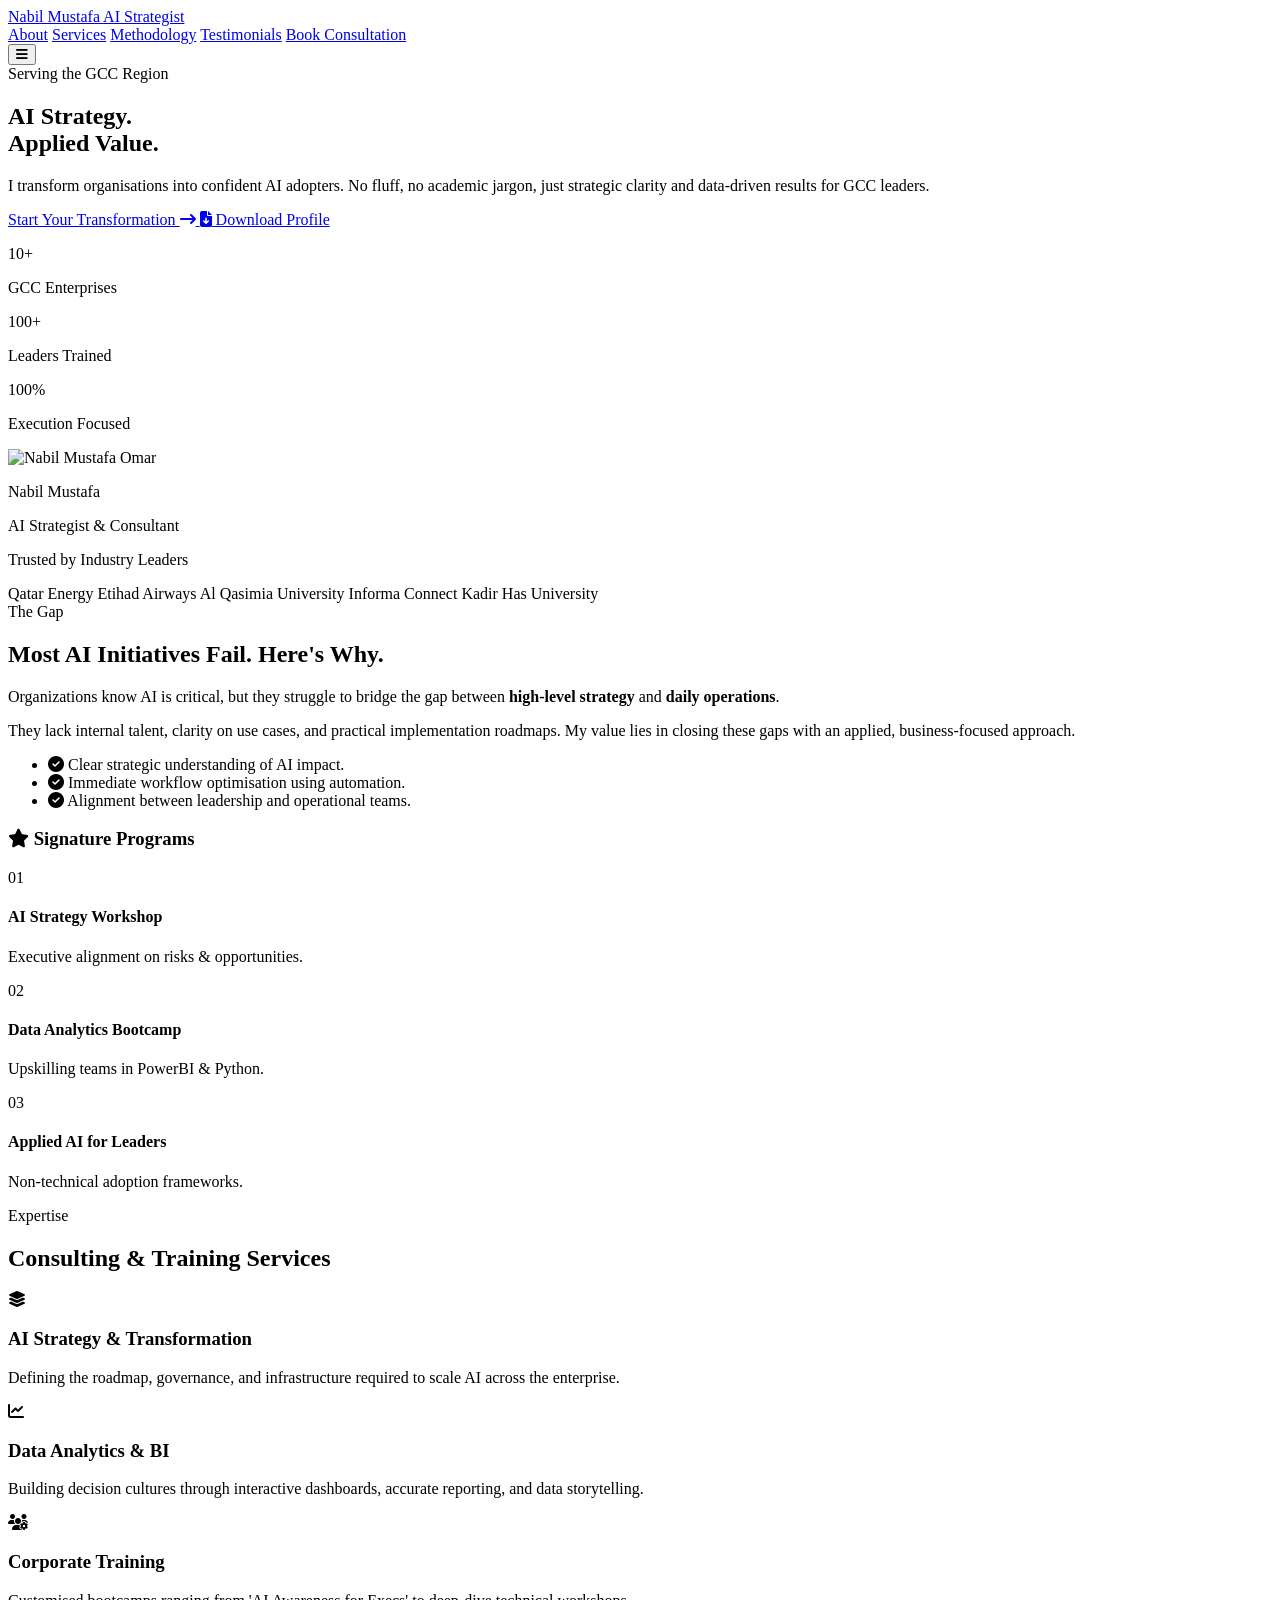
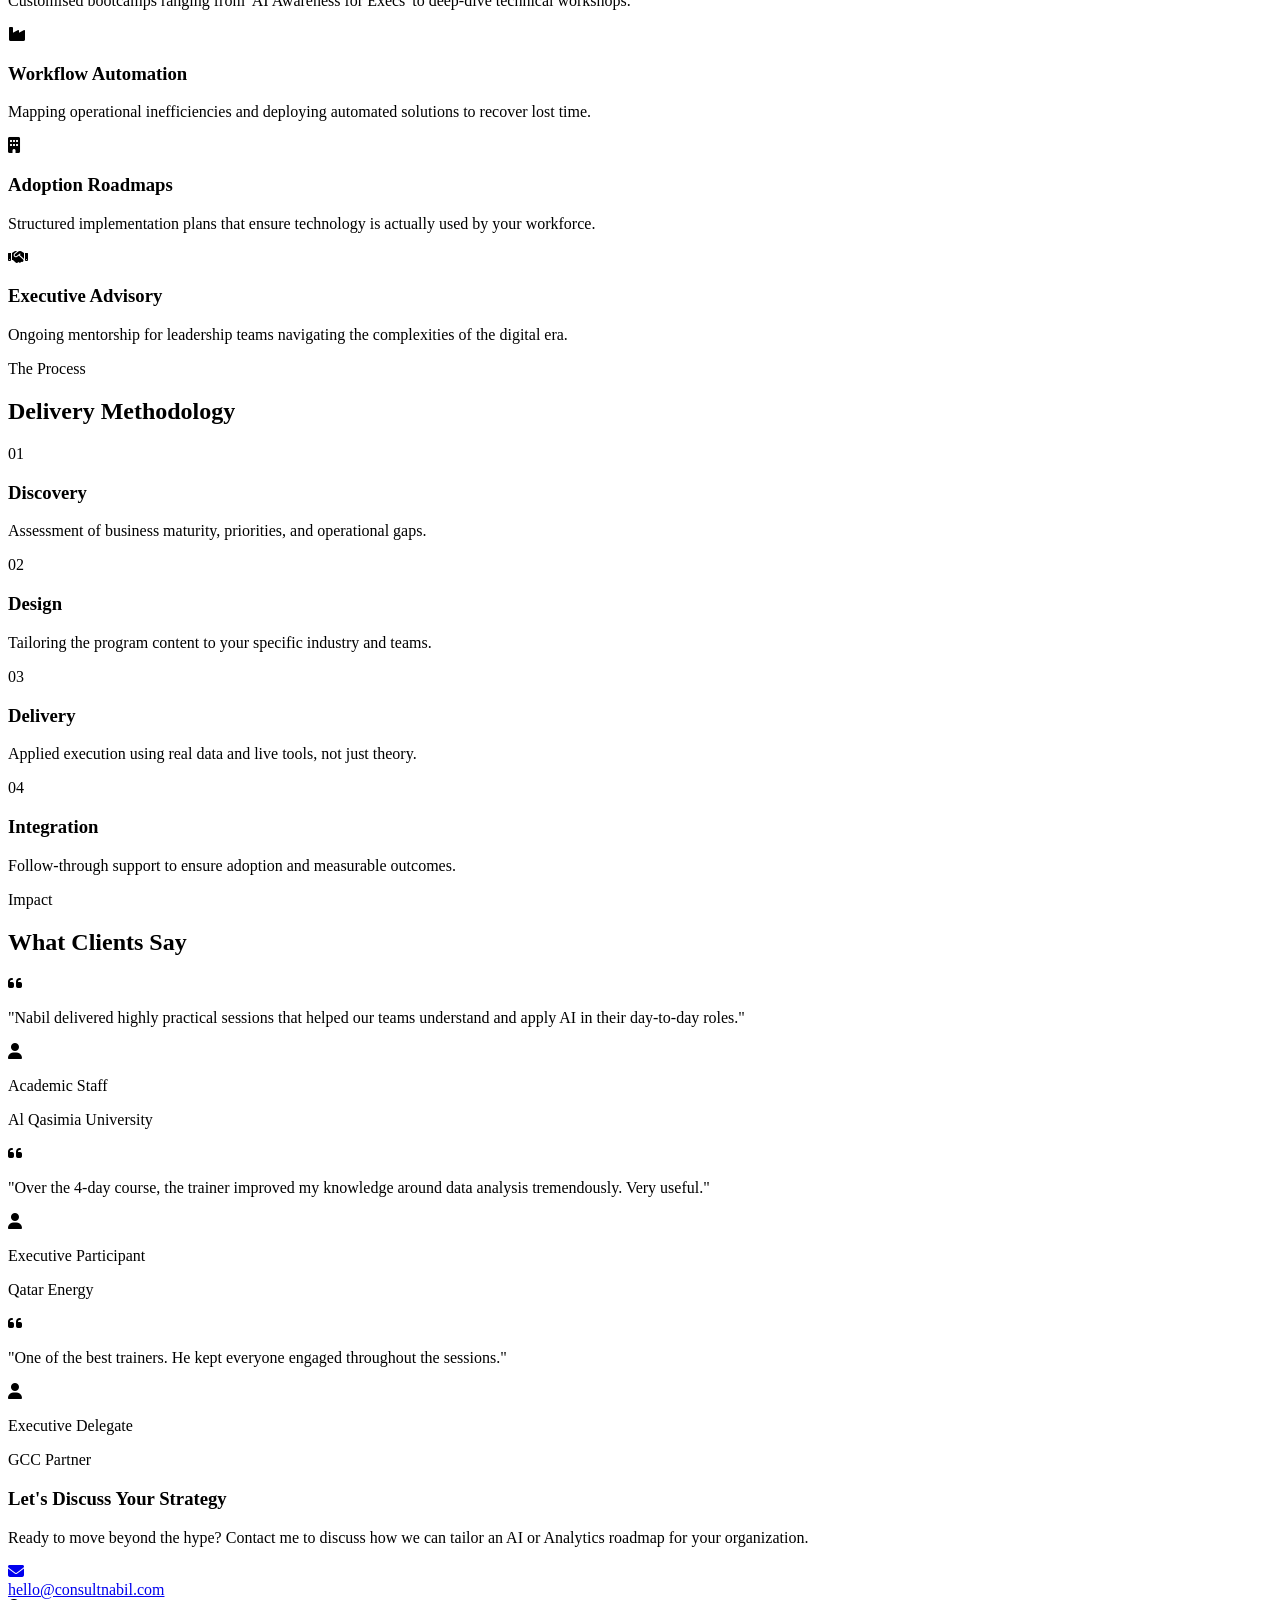
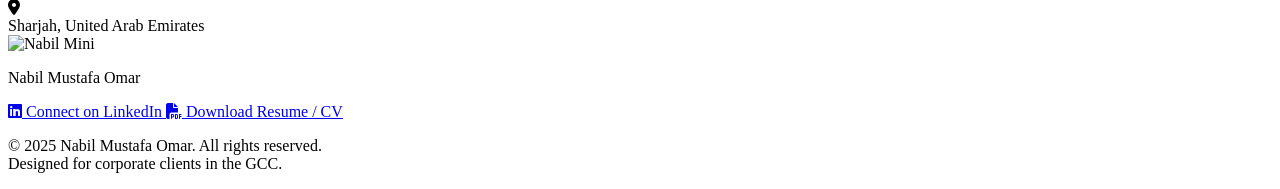
==== index.html @ b4835931 "unpdated to v2 of the website" ====
<!DOCTYPE html>
<html lang="en" class="scroll-smooth">
<head>
    <meta charset="UTF-8">
    <meta name="viewport" content="width=device-width, initial-scale=1.0">
    <title>Nabil Mustafa Omar | AI Strategist & Consultant</title>
    <link rel="icon" type="image/x-icon" href="favicon.ico">
    
    <script src="https://cdn.tailwindcss.com"></script>
    
    <link rel="stylesheet" href="https://cdnjs.cloudflare.com/ajax/libs/font-awesome/6.5.1/css/all.min.css">
    
    <link href="https://fonts.googleapis.com/css2?family=Inter:wght@300;400;500;600;700;800&display=swap" rel="stylesheet">

    <script>
        tailwind.config = {
            theme: {
                extend: {
                    fontFamily: {
                        sans: ['Inter', 'sans-serif'],
                    },
                    colors: {
                        emerald: {
                            50: '#ecfdf5',
                            100: '#d1fae5',
                            500: '#10b981',
                            600: '#059669',
                            700: '#047857',
                            800: '#065f46',
                            900: '#064e3b',
                            950: '#022c22',
                        }
                    }
                }
            }
        }
    </script>

    <style>
        /* Custom scrollbar */
        ::-webkit-scrollbar { width: 8px; }
        ::-webkit-scrollbar-track { background: #f1f5f9; }
        ::-webkit-scrollbar-thumb { background: #cbd5e1; border-radius: 4px; }
        ::-webkit-scrollbar-thumb:hover { background: #94a3b8; }
        
        .glass-nav {
            background: rgba(255, 255, 255, 0.85);
            backdrop-filter: blur(12px);
            border-bottom: 1px solid #e2e8f0;
            box-shadow: 0 4px 6px -1px rgba(0, 0, 0, 0.05);
        }
    </style>
</head>
<body class="bg-slate-50 text-slate-900 font-sans selection:bg-emerald-100 selection:text-emerald-900">

    <nav id="navbar" class="fixed top-0 w-full z-50 transition-all duration-300 py-5 bg-transparent">
        <div class="max-w-6xl mx-auto px-6 flex items-center justify-between">
            <a href="#" class="flex flex-col group">
                <span class="text-xl font-bold text-slate-900 tracking-tight leading-none group-hover:text-emerald-700 transition-colors">Nabil Mustafa</span>
                <span class="text-[0.65rem] font-bold text-emerald-600 uppercase tracking-widest mt-1">AI Strategist</span>
            </a>
            
            <div class="hidden md:flex items-center gap-8">
                <a href="#about" class="text-sm font-medium text-slate-600 hover:text-emerald-700 transition-colors">About</a>
                <a href="#services" class="text-sm font-medium text-slate-600 hover:text-emerald-700 transition-colors">Services</a>
                <a href="#methodology" class="text-sm font-medium text-slate-600 hover:text-emerald-700 transition-colors">Methodology</a>
                <a href="#testimonials" class="text-sm font-medium text-slate-600 hover:text-emerald-700 transition-colors">Testimonials</a>
                <a href="#contact" class="bg-slate-900 hover:bg-emerald-700 text-white text-sm font-semibold px-5 py-2.5 rounded-lg transition-all shadow-lg shadow-slate-900/20">
                    Book Consultation
                </a>
            </div>

            <button class="md:hidden text-slate-900 text-xl">
                <i class="fa-solid fa-bars"></i>
            </button>
        </div>
    </nav>

    <section class="relative pt-32 pb-20 md:pt-48 md:pb-32 overflow-hidden bg-white">
        <div class="absolute top-0 inset-x-0 h-px bg-gradient-to-r from-transparent via-emerald-500/20 to-transparent"></div>
        <div class="absolute -top-[20%] -right-[10%] w-[500px] h-[500px] bg-emerald-100/40 rounded-full blur-3xl opacity-50 pointer-events-none"></div>

        <div class="max-w-6xl mx-auto px-6 grid md:grid-cols-[1.4fr,1fr] gap-12 items-center relative">
            <div class="space-y-8 animate-fade-in-up">
                <div class="inline-flex items-center gap-2 text-xs font-bold tracking-widest text-emerald-700 uppercase bg-emerald-50 px-3 py-1.5 rounded-full border border-emerald-100 w-fit">
                    <span class="w-2 h-2 rounded-full bg-emerald-500 animate-pulse"></span>
                    Serving the GCC Region
                </div>
                
                <h1 class="text-5xl md:text-7xl font-extrabold text-slate-900 leading-[1.1] tracking-tight">
                    AI Strategy. <br />
                    <span class="text-transparent bg-clip-text bg-gradient-to-r from-emerald-600 to-teal-500">
                        Applied Value.
                    </span>
                </h1>
                
                <p class="text-lg md:text-xl text-slate-600 leading-relaxed max-w-xl">
                    I transform organisations into confident AI adopters. No fluff, no academic jargon, just strategic clarity and data-driven results for GCC leaders.
                </p>
                
                <div class="flex flex-wrap gap-4">
                    <a href="#contact" class="inline-flex items-center gap-2 bg-slate-900 text-white px-7 py-4 rounded-xl font-semibold hover:bg-emerald-700 transition-all hover:shadow-lg hover:shadow-emerald-900/20 hover:-translate-y-1">
                        Start Your Transformation 
                        <i class="fa-solid fa-arrow-right-long ml-1"></i>
                    </a>
                    <a href="Nabil_Mustafa_CV.pdf" target="_blank" download class="inline-flex items-center gap-2 bg-white text-slate-700 border border-slate-200 px-7 py-4 rounded-xl font-semibold hover:bg-emerald-50 hover:text-emerald-700 hover:border-emerald-200 transition-all group">
                        <i class="fa-solid fa-file-arrow-down text-emerald-500 group-hover:text-emerald-600"></i>
                        Download Profile
                    </a>
                </div>

                <div class="pt-8 border-t border-slate-100 flex gap-12">
                    <div>
                        <p class="text-3xl font-bold text-emerald-600">10+</p>
                        <p class="text-xs font-semibold text-slate-500 uppercase tracking-wider mt-1">GCC Enterprises</p>
                    </div>
                    <div>
                        <p class="text-3xl font-bold text-emerald-600">100+</p>
                        <p class="text-xs font-semibold text-slate-500 uppercase tracking-wider mt-1">Leaders Trained</p>
                    </div>
                    <div>
                        <p class="text-3xl font-bold text-emerald-600">100%</p>
                        <p class="text-xs font-semibold text-slate-500 uppercase tracking-wider mt-1">Execution Focused</p>
                    </div>
                </div>
            </div>

            <div class="relative hidden md:block">
                <div class="aspect-[4/5] relative rounded-2xl overflow-hidden border border-slate-100 shadow-2xl shadow-slate-200 rotate-1 hover:rotate-0 transition-transform duration-500 group">
                    <img 
                        src="./suit-professional-nobg-clear.png" 
                        alt="Nabil Mustafa Omar"
                        class="object-cover w-full h-full bg-slate-100"
                    />
                    <div class="absolute inset-0 bg-gradient-to-t from-slate-900/80 via-transparent to-transparent opacity-90"></div>
                    <div class="absolute bottom-8 left-8 text-white">
                        <p class="font-bold text-2xl">Nabil Mustafa</p>
                        <p class="text-emerald-300 font-medium">AI Strategist & Consultant</p>
                    </div>
                </div>
            </div>
        </div>
    </section>

    <section class="py-10 bg-slate-900 border-y border-slate-800">
        <div class="max-w-6xl mx-auto px-6 text-center">
            <p class="text-slate-400 text-xs font-bold tracking-[0.2em] uppercase mb-8">Trusted by Industry Leaders</p>
            <div class="flex flex-wrap justify-center gap-x-12 gap-y-6 opacity-60 grayscale hover:grayscale-0 hover:opacity-100 transition-all duration-500">
                <span class="text-xl font-bold text-slate-200 font-serif">Qatar Energy</span>
                <span class="text-xl font-bold text-slate-200 font-serif">Etihad Airways</span>
                <span class="text-xl font-bold text-slate-200 font-serif">Al Qasimia University</span>
                <span class="text-xl font-bold text-slate-200 font-serif">Informa Connect</span>
                <span class="text-xl font-bold text-slate-200 font-serif">Kadir Has University</span>
            </div>
        </div>
    </section>

    <section id="about" class="py-24 bg-white">
        <div class="max-w-6xl mx-auto px-6">
            <div class="mb-12">
                <span class="inline-block py-1 px-3 rounded-full bg-emerald-100 text-emerald-800 text-xs font-bold tracking-widest uppercase mb-3 border border-emerald-200">The Gap</span>
                <h2 class="text-3xl md:text-4xl font-bold text-slate-900">Most AI Initiatives Fail. Here's Why.</h2>
            </div>
            
            <div class="grid md:grid-cols-2 gap-16 items-center">
                <div class="space-y-6 text-lg text-slate-700 leading-relaxed">
                    <p>
                        Organizations know AI is critical, but they struggle to bridge the gap between <strong class="text-slate-900 bg-emerald-100 px-1">high-level strategy</strong> and <strong class="text-slate-900 bg-emerald-100 px-1">daily operations</strong>.
                    </p>
                    <p>
                        They lack internal talent, clarity on use cases, and practical implementation roadmaps. My value lies in closing these gaps with an applied, business-focused approach.
                    </p>
                    
                    <ul class="space-y-4 pt-4">
                        <li class="flex items-start gap-3">
                            <i class="fa-solid fa-circle-check text-emerald-600 mt-1.5 text-lg"></i>
                            <span class="font-medium">Clear strategic understanding of AI impact.</span>
                        </li>
                        <li class="flex items-start gap-3">
                            <i class="fa-solid fa-circle-check text-emerald-600 mt-1.5 text-lg"></i>
                            <span class="font-medium">Immediate workflow optimisation using automation.</span>
                        </li>
                        <li class="flex items-start gap-3">
                            <i class="fa-solid fa-circle-check text-emerald-600 mt-1.5 text-lg"></i>
                            <span class="font-medium">Alignment between leadership and operational teams.</span>
                        </li>
                    </ul>
                </div>
                
                <div class="bg-slate-50 p-8 rounded-3xl border border-slate-200 shadow-sm">
                    <h3 class="text-xl font-bold text-slate-900 mb-6 flex items-center gap-2">
                        <i class="fa-solid fa-star text-emerald-500"></i> Signature Programs
                    </h3>
                    <div class="space-y-4">
                        <div class="flex gap-4 p-5 bg-white rounded-xl border border-slate-200 shadow-sm hover:border-emerald-300 transition-colors">
                            <div class="w-10 h-10 rounded-full bg-emerald-100 flex items-center justify-center flex-shrink-0 text-emerald-700 font-bold text-sm">01</div>
                            <div>
                                <h4 class="font-bold text-slate-900">AI Strategy Workshop</h4>
                                <p class="text-sm text-slate-500 mt-1">Executive alignment on risks & opportunities.</p>
                            </div>
                        </div>
                        <div class="flex gap-4 p-5 bg-white rounded-xl border border-slate-200 shadow-sm hover:border-emerald-300 transition-colors">
                            <div class="w-10 h-10 rounded-full bg-emerald-100 flex items-center justify-center flex-shrink-0 text-emerald-700 font-bold text-sm">02</div>
                            <div>
                                <h4 class="font-bold text-slate-900">Data Analytics Bootcamp</h4>
                                <p class="text-sm text-slate-500 mt-1">Upskilling teams in PowerBI & Python.</p>
                            </div>
                        </div>
                        <div class="flex gap-4 p-5 bg-white rounded-xl border border-slate-200 shadow-sm hover:border-emerald-300 transition-colors">
                            <div class="w-10 h-10 rounded-full bg-emerald-100 flex items-center justify-center flex-shrink-0 text-emerald-700 font-bold text-sm">03</div>
                            <div>
                                <h4 class="font-bold text-slate-900">Applied AI for Leaders</h4>
                                <p class="text-sm text-slate-500 mt-1">Non-technical adoption frameworks.</p>
                            </div>
                        </div>
                    </div>
                </div>
            </div>
        </div>
    </section>

    <section id="services" class="py-24 bg-slate-50">
        <div class="max-w-6xl mx-auto px-6">
            <div class="text-center mb-16">
                <span class="inline-block py-1 px-3 rounded-full bg-emerald-100 text-emerald-800 text-xs font-bold tracking-widest uppercase mb-3 border border-emerald-200">Expertise</span>
                <h2 class="text-3xl md:text-4xl font-bold text-slate-900">Consulting & Training Services</h2>
            </div>
            
            <div class="grid md:grid-cols-2 lg:grid-cols-3 gap-6">
                <div class="group p-8 bg-white rounded-2xl border border-slate-200 shadow-sm hover:shadow-xl hover:shadow-emerald-900/5 transition-all duration-300 hover:-translate-y-1">
                    <div class="w-14 h-14 rounded-xl bg-emerald-50 flex items-center justify-center mb-6 group-hover:bg-emerald-600 transition-colors duration-300">
                        <i class="fa-solid fa-layer-group text-2xl text-emerald-600 group-hover:text-white transition-colors"></i>
                    </div>
                    <h3 class="text-xl font-bold text-slate-900 mb-3">AI Strategy & Transformation</h3>
                    <p class="text-slate-600 text-sm leading-relaxed">Defining the roadmap, governance, and infrastructure required to scale AI across the enterprise.</p>
                </div>
                
                <div class="group p-8 bg-white rounded-2xl border border-slate-200 shadow-sm hover:shadow-xl hover:shadow-emerald-900/5 transition-all duration-300 hover:-translate-y-1">
                    <div class="w-14 h-14 rounded-xl bg-emerald-50 flex items-center justify-center mb-6 group-hover:bg-emerald-600 transition-colors duration-300">
                        <i class="fa-solid fa-chart-line text-2xl text-emerald-600 group-hover:text-white transition-colors"></i>
                    </div>
                    <h3 class="text-xl font-bold text-slate-900 mb-3">Data Analytics & BI</h3>
                    <p class="text-slate-600 text-sm leading-relaxed">Building decision cultures through interactive dashboards, accurate reporting, and data storytelling.</p>
                </div>
                
                <div class="group p-8 bg-white rounded-2xl border border-slate-200 shadow-sm hover:shadow-xl hover:shadow-emerald-900/5 transition-all duration-300 hover:-translate-y-1">
                    <div class="w-14 h-14 rounded-xl bg-emerald-50 flex items-center justify-center mb-6 group-hover:bg-emerald-600 transition-colors duration-300">
                        <i class="fa-solid fa-users-gear text-2xl text-emerald-600 group-hover:text-white transition-colors"></i>
                    </div>
                    <h3 class="text-xl font-bold text-slate-900 mb-3">Corporate Training</h3>
                    <p class="text-slate-600 text-sm leading-relaxed">Customised bootcamps ranging from 'AI Awareness for Execs' to deep-dive technical workshops.</p>
                </div>

                <div class="group p-8 bg-white rounded-2xl border border-slate-200 shadow-sm hover:shadow-xl hover:shadow-emerald-900/5 transition-all duration-300 hover:-translate-y-1">
                    <div class="w-14 h-14 rounded-xl bg-emerald-50 flex items-center justify-center mb-6 group-hover:bg-emerald-600 transition-colors duration-300">
                        <i class="fa-solid fa-industry text-2xl text-emerald-600 group-hover:text-white transition-colors"></i>
                    </div>
                    <h3 class="text-xl font-bold text-slate-900 mb-3">Workflow Automation</h3>
                    <p class="text-slate-600 text-sm leading-relaxed">Mapping operational inefficiencies and deploying automated solutions to recover lost time.</p>
                </div>

                <div class="group p-8 bg-white rounded-2xl border border-slate-200 shadow-sm hover:shadow-xl hover:shadow-emerald-900/5 transition-all duration-300 hover:-translate-y-1">
                    <div class="w-14 h-14 rounded-xl bg-emerald-50 flex items-center justify-center mb-6 group-hover:bg-emerald-600 transition-colors duration-300">
                        <i class="fa-solid fa-building text-2xl text-emerald-600 group-hover:text-white transition-colors"></i>
                    </div>
                    <h3 class="text-xl font-bold text-slate-900 mb-3">Adoption Roadmaps</h3>
                    <p class="text-slate-600 text-sm leading-relaxed">Structured implementation plans that ensure technology is actually used by your workforce.</p>
                </div>

                <div class="group p-8 bg-white rounded-2xl border border-slate-200 shadow-sm hover:shadow-xl hover:shadow-emerald-900/5 transition-all duration-300 hover:-translate-y-1">
                    <div class="w-14 h-14 rounded-xl bg-emerald-50 flex items-center justify-center mb-6 group-hover:bg-emerald-600 transition-colors duration-300">
                        <i class="fa-solid fa-handshake text-2xl text-emerald-600 group-hover:text-white transition-colors"></i>
                    </div>
                    <h3 class="text-xl font-bold text-slate-900 mb-3">Executive Advisory</h3>
                    <p class="text-slate-600 text-sm leading-relaxed">Ongoing mentorship for leadership teams navigating the complexities of the digital era.</p>
                </div>
            </div>
        </div>
    </section>

    <section id="methodology" class="py-24 bg-white border-t border-slate-100">
        <div class="max-w-6xl mx-auto px-6">
            <div class="mb-16">
                <span class="inline-block py-1 px-3 rounded-full bg-emerald-100 text-emerald-800 text-xs font-bold tracking-widest uppercase mb-3 border border-emerald-200">The Process</span>
                <h2 class="text-3xl md:text-4xl font-bold text-slate-900">Delivery Methodology</h2>
            </div>
            
            <div class="relative">
                <div class="absolute left-8 top-6 bottom-6 w-0.5 border-l-2 border-dashed border-slate-200 md:hidden -z-10"></div>
                
                <div class="grid grid-cols-1 md:grid-cols-4 gap-8">
                    <div class="bg-slate-50 p-6 rounded-2xl border border-slate-200 relative group hover:border-emerald-300 hover:shadow-lg transition-all duration-300">
                        <div class="w-12 h-12 rounded-xl bg-slate-900 text-emerald-400 flex items-center justify-center text-xl font-bold shadow-lg absolute -top-4 left-6 group-hover:scale-110 transition-transform">01</div>
                        <div class="pt-8">
                            <h3 class="text-lg font-bold text-slate-900 mb-2">Discovery</h3>
                            <p class="text-slate-600 text-sm leading-relaxed">Assessment of business maturity, priorities, and operational gaps.</p>
                        </div>
                    </div>
                    
                    <div class="bg-slate-50 p-6 rounded-2xl border border-slate-200 relative group hover:border-emerald-300 hover:shadow-lg transition-all duration-300">
                        <div class="w-12 h-12 rounded-xl bg-slate-900 text-emerald-400 flex items-center justify-center text-xl font-bold shadow-lg absolute -top-4 left-6 group-hover:scale-110 transition-transform">02</div>
                        <div class="pt-8">
                            <h3 class="text-lg font-bold text-slate-900 mb-2">Design</h3>
                            <p class="text-slate-600 text-sm leading-relaxed">Tailoring the program content to your specific industry and teams.</p>
                        </div>
                    </div>
                    
                    <div class="bg-slate-50 p-6 rounded-2xl border border-slate-200 relative group hover:border-emerald-300 hover:shadow-lg transition-all duration-300">
                        <div class="w-12 h-12 rounded-xl bg-slate-900 text-emerald-400 flex items-center justify-center text-xl font-bold shadow-lg absolute -top-4 left-6 group-hover:scale-110 transition-transform">03</div>
                        <div class="pt-8">
                            <h3 class="text-lg font-bold text-slate-900 mb-2">Delivery</h3>
                            <p class="text-slate-600 text-sm leading-relaxed">Applied execution using real data and live tools, not just theory.</p>
                        </div>
                    </div>
                    
                    <div class="bg-slate-50 p-6 rounded-2xl border border-slate-200 relative group hover:border-emerald-300 hover:shadow-lg transition-all duration-300">
                        <div class="w-12 h-12 rounded-xl bg-slate-900 text-emerald-400 flex items-center justify-center text-xl font-bold shadow-lg absolute -top-4 left-6 group-hover:scale-110 transition-transform">04</div>
                        <div class="pt-8">
                            <h3 class="text-lg font-bold text-slate-900 mb-2">Integration</h3>
                            <p class="text-slate-600 text-sm leading-relaxed">Follow-through support to ensure adoption and measurable outcomes.</p>
                        </div>
                    </div>
                </div>
            </div>
        </div>
    </section>

    <section id="testimonials" class="py-24 bg-emerald-950 text-white relative overflow-hidden">
        <div class="absolute inset-0 opacity-10" style="background-image: radial-gradient(#10b981 1px, transparent 1px); background-size: 30px 30px;"></div>
        
        <div class="max-w-6xl mx-auto px-6 relative z-10">
            <div class="mb-12">
                <span class="text-emerald-400 text-xs font-bold tracking-widest uppercase mb-2 block">Impact</span>
                <h2 class="text-3xl font-bold">What Clients Say</h2>
            </div>

            <div class="grid md:grid-cols-3 gap-8">
                <div class="bg-emerald-900/50 p-8 rounded-2xl border border-emerald-700/50 relative backdrop-blur-sm">
                    <i class="fa-solid fa-quote-left text-emerald-500/30 text-4xl absolute top-6 right-6"></i>
                    <p class="text-emerald-50 italic mb-6 relative z-10 leading-relaxed text-sm md:text-base">"Nabil delivered highly practical sessions that helped our teams understand and apply AI in their day-to-day roles."</p>
                    <div class="border-t border-emerald-700/50 pt-4 flex items-center gap-3">
                        <div class="w-10 h-10 rounded-full bg-emerald-800 flex items-center justify-center text-emerald-300"><i class="fa-solid fa-user"></i></div>
                        <div>
                            <p class="font-bold text-white text-sm">Academic Staff</p>
                            <p class="text-xs text-emerald-400">Al Qasimia University</p>
                        </div>
                    </div>
                </div>
                
                <div class="bg-emerald-900/50 p-8 rounded-2xl border border-emerald-700/50 relative backdrop-blur-sm">
                    <i class="fa-solid fa-quote-left text-emerald-500/30 text-4xl absolute top-6 right-6"></i>
                    <p class="text-emerald-50 italic mb-6 relative z-10 leading-relaxed text-sm md:text-base">"Over the 4-day course, the trainer improved my knowledge around data analysis tremendously. Very useful."</p>
                    <div class="border-t border-emerald-700/50 pt-4 flex items-center gap-3">
                         <div class="w-10 h-10 rounded-full bg-emerald-800 flex items-center justify-center text-emerald-300"><i class="fa-solid fa-user"></i></div>
                        <div>
                            <p class="font-bold text-white text-sm">Executive Participant</p>
                            <p class="text-xs text-emerald-400">Qatar Energy</p>
                        </div>
                    </div>
                </div>

                <div class="bg-emerald-900/50 p-8 rounded-2xl border border-emerald-700/50 relative backdrop-blur-sm">
                    <i class="fa-solid fa-quote-left text-emerald-500/30 text-4xl absolute top-6 right-6"></i>
                    <p class="text-emerald-50 italic mb-6 relative z-10 leading-relaxed text-sm md:text-base">"One of the best trainers. He kept everyone engaged throughout the sessions."</p>
                    <div class="border-t border-emerald-700/50 pt-4 flex items-center gap-3">
                         <div class="w-10 h-10 rounded-full bg-emerald-800 flex items-center justify-center text-emerald-300"><i class="fa-solid fa-user"></i></div>
                        <div>
                            <p class="font-bold text-white text-sm">Executive Delegate</p>
                            <p class="text-xs text-emerald-400">GCC Partner</p>
                        </div>
                    </div>
                </div>
            </div>
        </div>
    </section>

    <footer id="contact" class="bg-slate-950 text-slate-400 py-20 border-t border-slate-900">
        <div class="max-w-6xl mx-auto px-6 grid md:grid-cols-2 gap-16">
            <div>
                <h3 class="text-white text-2xl font-bold mb-6">Let's Discuss Your Strategy</h3>
                <p class="mb-8 leading-relaxed max-w-md">
                    Ready to move beyond the hype? Contact me to discuss how we can tailor an AI or Analytics roadmap for your organization.
                </p>
                <div class="space-y-5">
                    <a href="mailto:hello@consultnabil.com" class="flex items-center gap-4 hover:text-emerald-400 transition-colors group">
                        <div class="w-10 h-10 rounded-full bg-slate-900 flex items-center justify-center border border-slate-800 group-hover:border-emerald-500/50 transition-colors">
                            <i class="fa-solid fa-envelope text-sm"></i>
                        </div>
                        <span class="text-lg">hello@consultnabil.com</span>
                    </a>

                    <div class="flex items-center gap-4">
                        <div class="w-10 h-10 rounded-full bg-slate-900 flex items-center justify-center border border-slate-800">
                            <i class="fa-solid fa-location-dot text-sm"></i>
                        </div>
                        <span class="text-lg">Sharjah, United Arab Emirates</span>
                    </div>
                </div>
            </div>

            <div class="bg-slate-900 p-8 rounded-3xl border border-slate-800 flex flex-col justify-between">
                <div>
                    <div class="flex items-center gap-4 mb-6">
                        <img 
                            src="https://media.licdn.com/dms/image/v2/D4D03AQH8HzXvHw1S5Q/profile-displayphoto-shrink_200_200/B4DZcuit_vHMAY-/0/1748832543925?e=1764806400&v=beta&t=onMMro-ahgSv-Mfg2arFQjPtzqeAVGGH-wCKvX3rQ-Y" 
                            alt="Nabil Mini"
                            class="w-16 h-16 rounded-full border-2 border-slate-700 object-cover"
                        >
                        <div>
                            <p class="text-white font-bold text-lg">Nabil Mustafa Omar</p>
                            <a href="https://www.linkedin.com/in/nabil-mustafa/" target="_blank" class="text-emerald-400 text-sm flex items-center gap-2 hover:underline mt-1">
                                <i class="fa-brands fa-linkedin"></i> Connect on LinkedIn
                            </a>
                            <a href="Nabil_Mustafa_CV.pdf" target="_blank" download class="text-emerald-400 text-sm flex items-center gap-2 hover:underline mt-2">
                                <i class="fa-solid fa-file-pdf"></i> Download Resume / CV
                            </a>
                        </div>
                    </div>
                </div>
                <div class="pt-6 border-t border-slate-800">
                    <p class="text-xs text-slate-500 leading-relaxed">
                        © 2025 Nabil Mustafa Omar. All rights reserved.<br>
                        Designed for corporate clients in the GCC.
                    </p>
                </div>
            </div>
        </div>
    </footer>

    <script>
        const navbar = document.getElementById('navbar');
        
        window.addEventListener('scroll', () => {
            if (window.scrollY > 20) {
                navbar.classList.add('glass-nav', 'py-3');
                navbar.classList.remove('bg-transparent', 'py-5');
            } else {
                navbar.classList.remove('glass-nav', 'py-3');
                navbar.classList.add('bg-transparent', 'py-5');
            }
        });
    </script>
</body>
</html>
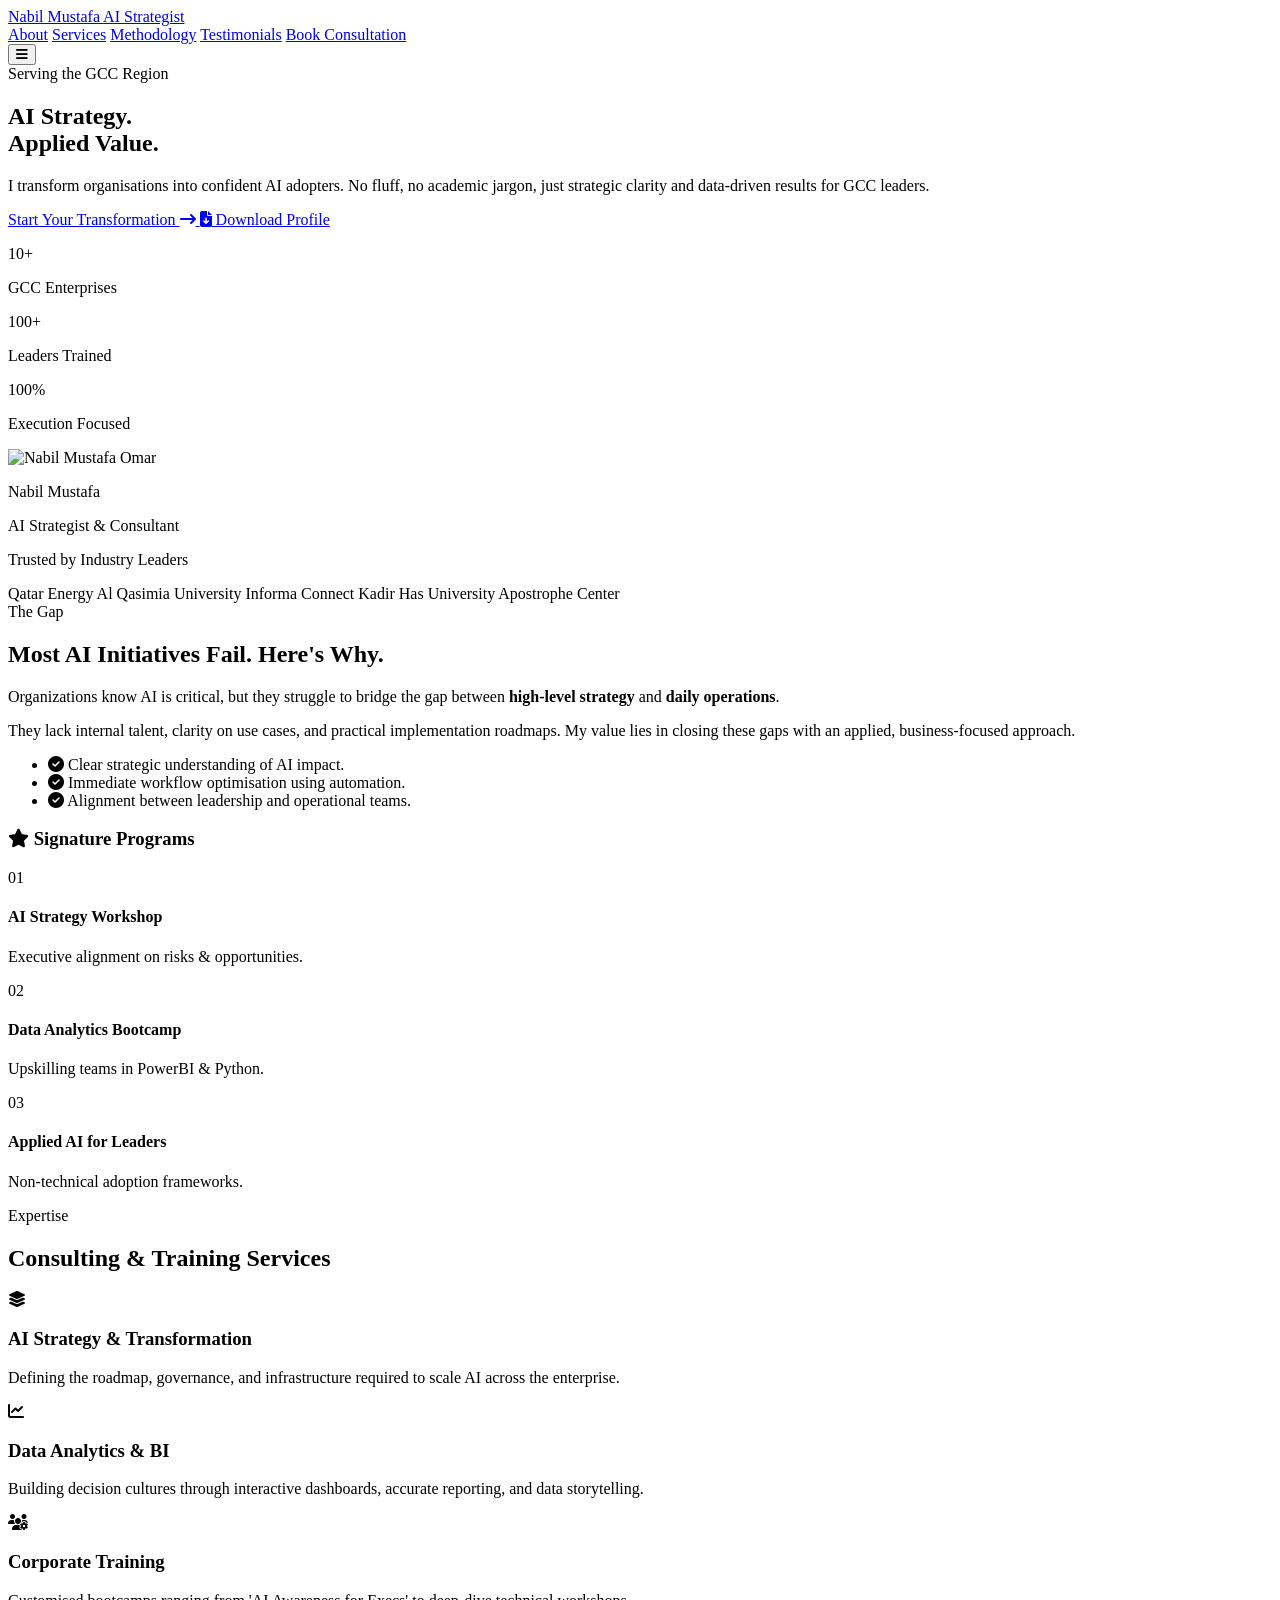
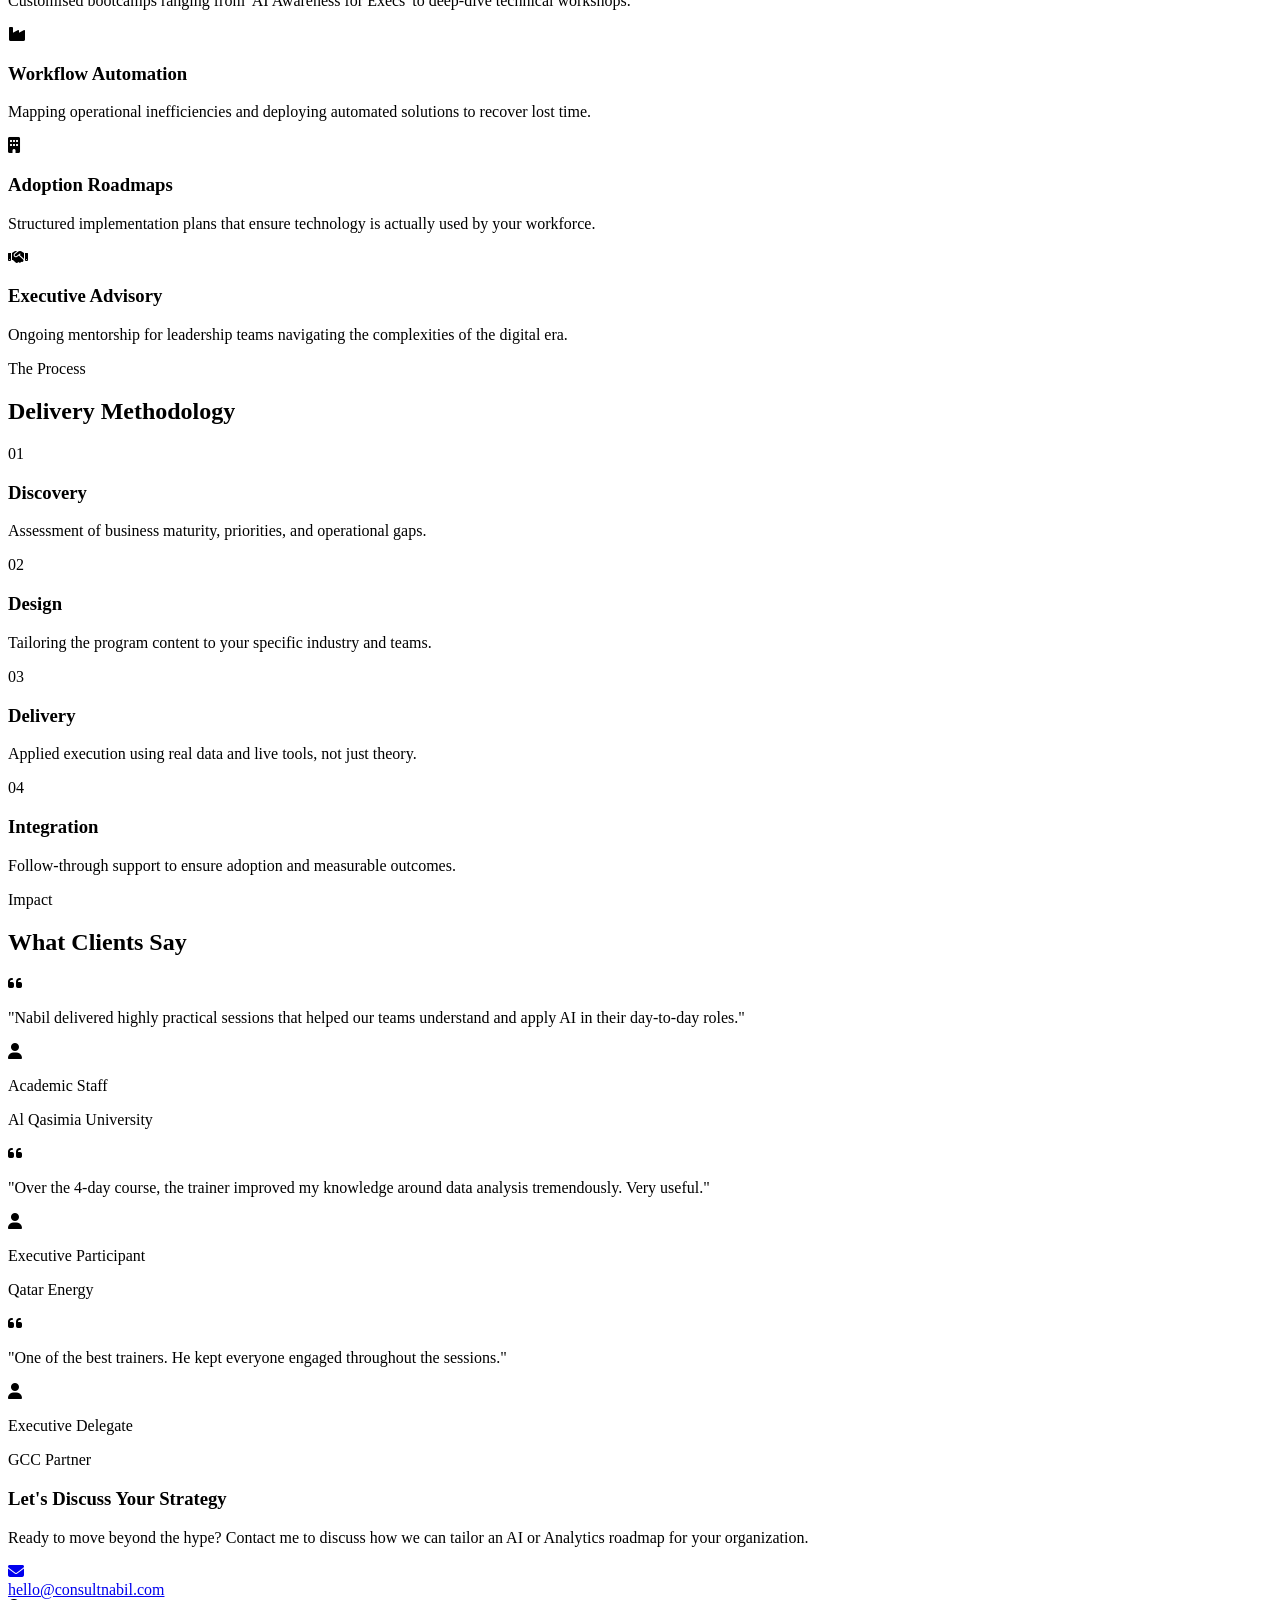
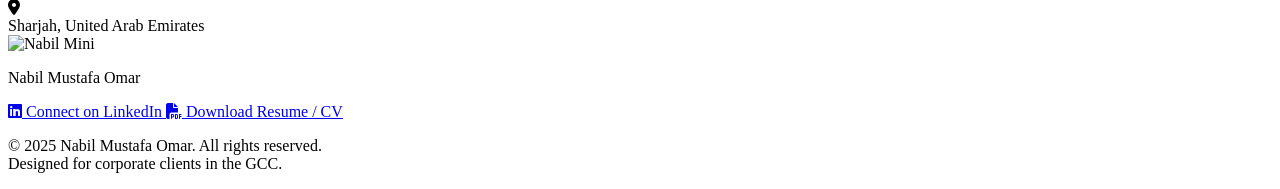
==== commit 5382d6fb: "updated companies" ====
--- a/index.html
+++ b/index.html
@@ -1,10 +1,33 @@
 <!DOCTYPE html>
 <html lang="en" class="scroll-smooth">
 <head>
+
     <meta charset="UTF-8">
     <meta name="viewport" content="width=device-width, initial-scale=1.0">
-    <title>Nabil Mustafa Omar | AI Strategist & Consultant</title>
+    <title>Nabil Mustafa Omar | AI Strategist & Consultant (GCC)</title>
     <link rel="icon" type="image/x-icon" href="favicon.ico">
+    
+    <!-- Primary SEO -->
+    <meta name="description" content="Helping GCC organisations move beyond AI hype. Practical AI strategy, data analytics consulting, and corporate training for measurable business value. Based in UAE.">
+    <meta name="keywords" content="AI Strategist, Data Analytics Consultant, Corporate Training, AI Strategy UAE, Digital Transformation GCC, PowerBI Training, Nabil Mustafa Omar, AI Consultant Dubai">
+    <meta name="author" content="Nabil Mustafa Omar">
+    <meta name="robots" content="index, follow">
+    
+    <!-- Open Graph / WhatsApp / LinkedIn -->
+    <!-- Crucial for the image preview in chats -->
+    <meta property="og:type" content="website">
+    <meta property="og:url" content="https://your-website-url.com">
+    <meta property="og:title" content="Nabil Mustafa Omar | AI Strategist & Consultant">
+    <meta property="og:description" content="Transforming organisations into confident AI adopters. Strategic clarity and data-driven results for GCC leaders.">
+    <meta property="og:image" content="https://media.licdn.com/dms/image/v2/D4D03AQH8HzXvHw1S5Q/profile-displayphoto-shrink_800_800/profile-displayphoto-shrink_800_800/0/1726053372274?e=1733356800&v=beta&t=7u7a2_8u3L8u5_4q9_5a1_7s8_3d2_6f4">
+    
+    <!-- Twitter Card -->
+    <meta property="twitter:card" content="summary_large_image">
+    <meta property="twitter:url" content="https://your-website-url.com">
+    <meta property="twitter:title" content="Nabil Mustafa Omar | AI Strategist & Consultant">
+    <meta property="twitter:description" content="Helping GCC organisations move beyond AI hype. Practical AI strategy and data analytics consulting.">
+    <meta property="twitter:image" content="https://media.licdn.com/dms/image/v2/D4D03AQH8HzXvHw1S5Q/profile-displayphoto-shrink_800_800/profile-displayphoto-shrink_800_800/0/1726053372274?e=1733356800&v=beta&t=7u7a2_8u3L8u5_4q9_5a1_7s8_3d2_6f4">
+    
     
     <script src="https://cdn.tailwindcss.com"></script>
     
@@ -147,10 +170,10 @@
             <p class="text-slate-400 text-xs font-bold tracking-[0.2em] uppercase mb-8">Trusted by Industry Leaders</p>
             <div class="flex flex-wrap justify-center gap-x-12 gap-y-6 opacity-60 grayscale hover:grayscale-0 hover:opacity-100 transition-all duration-500">
                 <span class="text-xl font-bold text-slate-200 font-serif">Qatar Energy</span>
-                <span class="text-xl font-bold text-slate-200 font-serif">Etihad Airways</span>
                 <span class="text-xl font-bold text-slate-200 font-serif">Al Qasimia University</span>
                 <span class="text-xl font-bold text-slate-200 font-serif">Informa Connect</span>
                 <span class="text-xl font-bold text-slate-200 font-serif">Kadir Has University</span>
+                <span class="text-xl font-bold text-slate-200 font-serif">Apostrophe Center</span>
             </div>
         </div>
     </section>
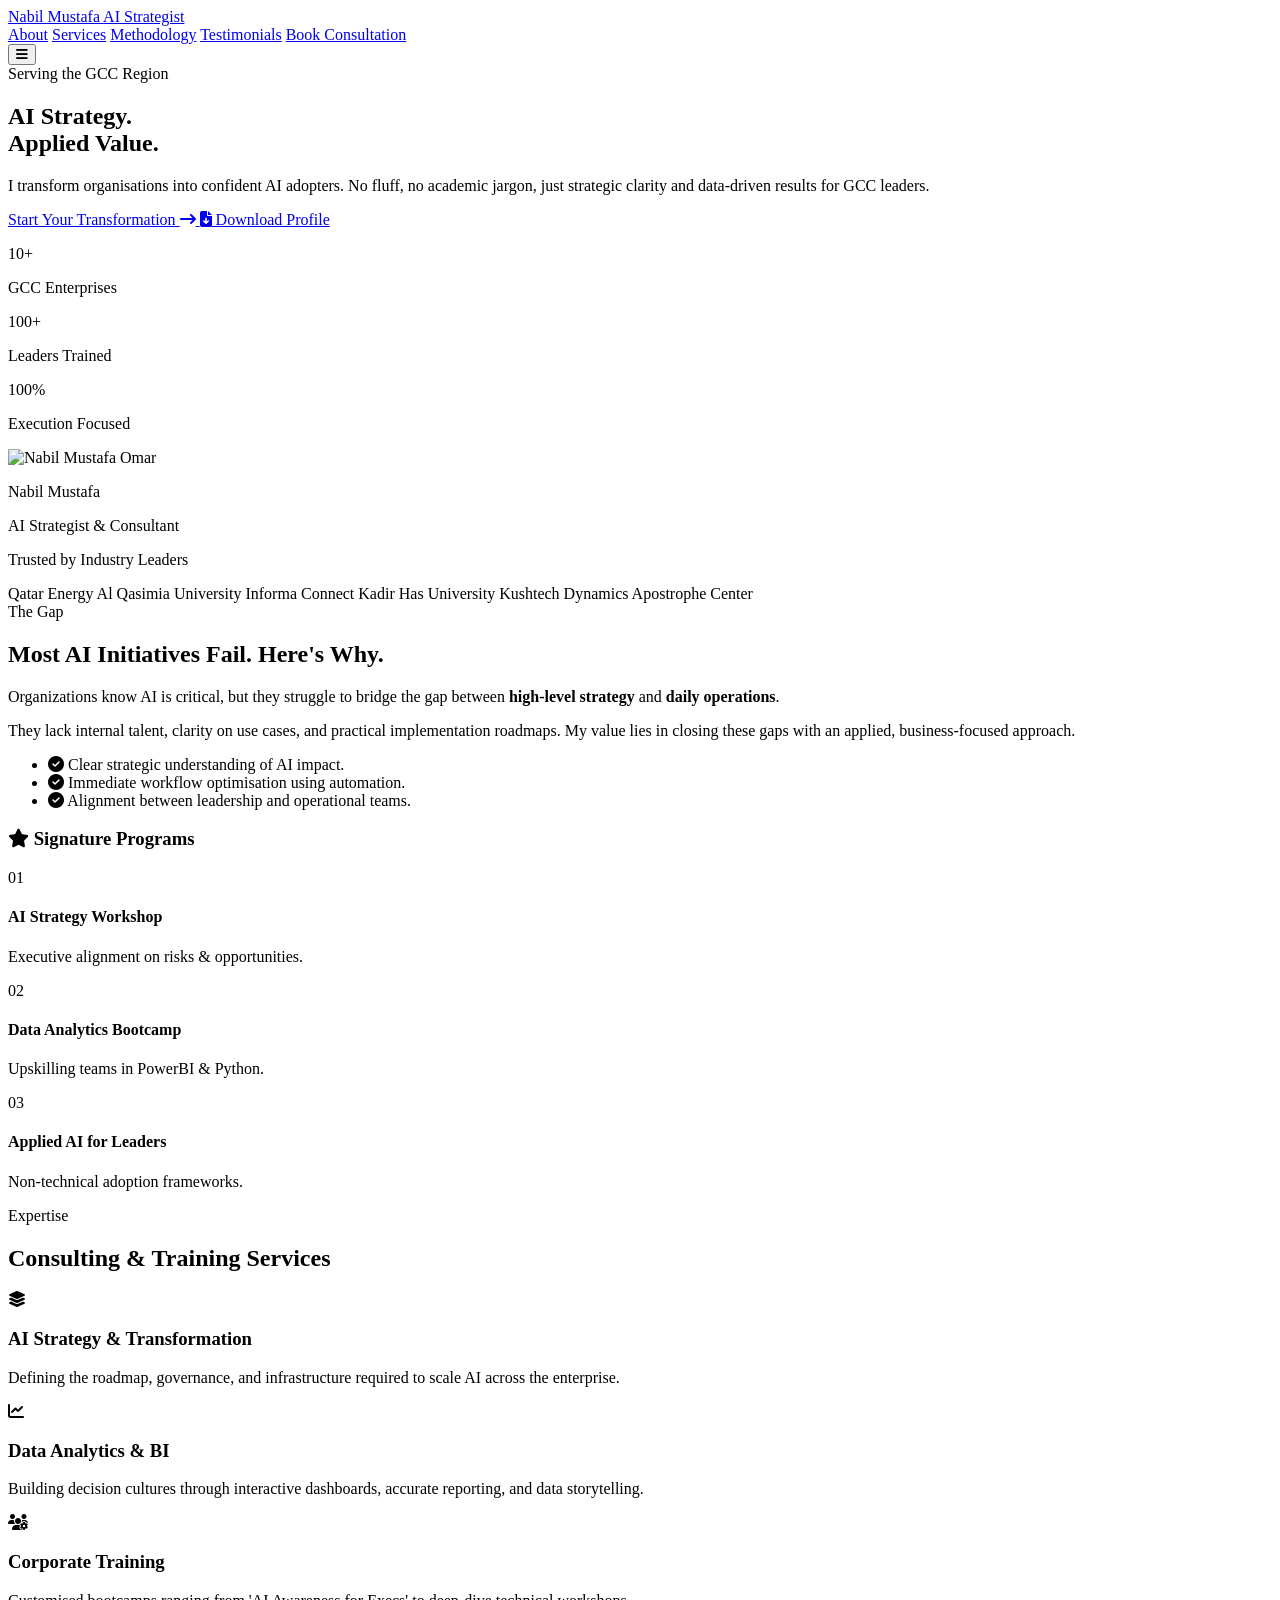
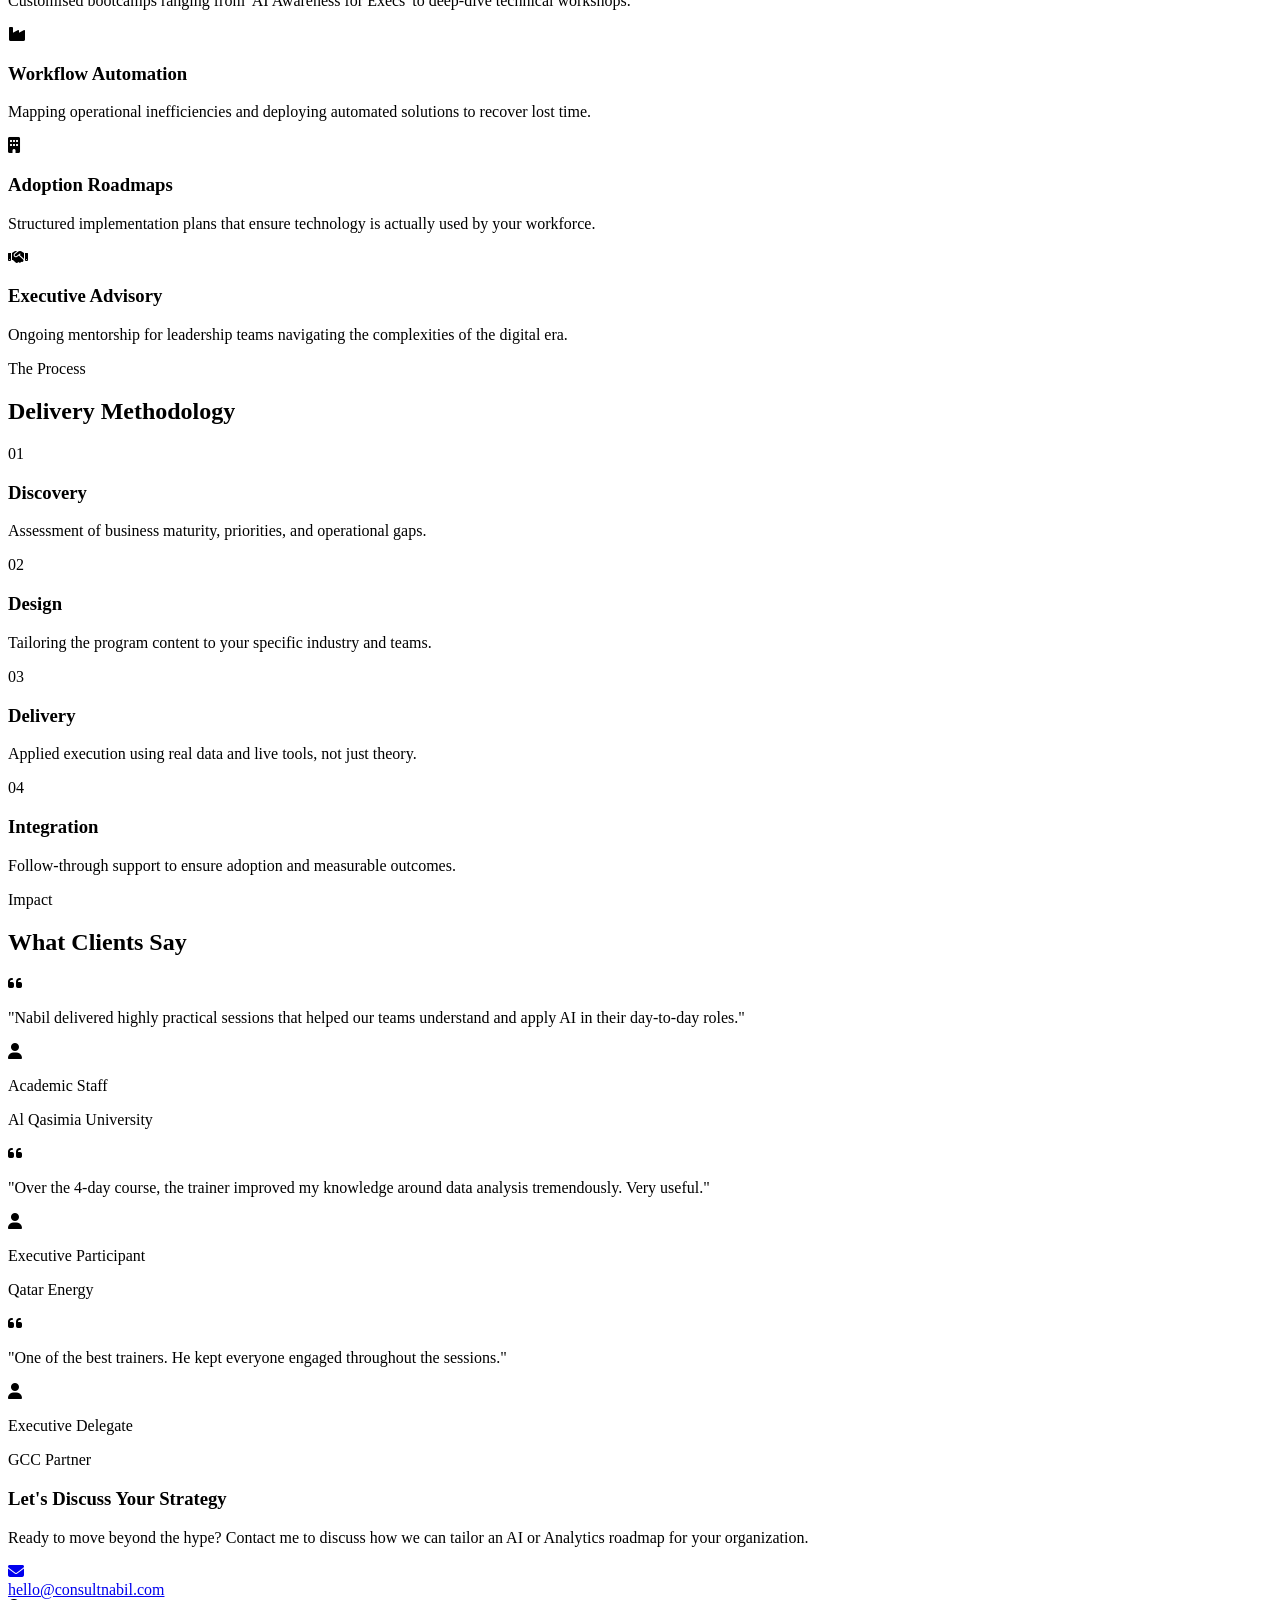
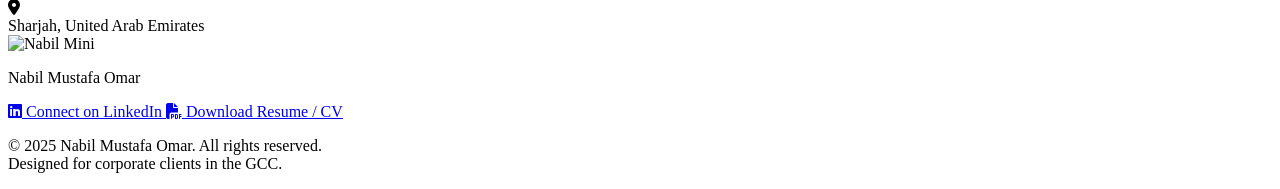
==== commit 0ab1ca2a: "Update index.html" ====
--- a/index.html
+++ b/index.html
@@ -173,6 +173,7 @@
                 <span class="text-xl font-bold text-slate-200 font-serif">Al Qasimia University</span>
                 <span class="text-xl font-bold text-slate-200 font-serif">Informa Connect</span>
                 <span class="text-xl font-bold text-slate-200 font-serif">Kadir Has University</span>
+                <span class="text-xl font-bold text-slate-200 font-serif">Kushtech Dynamics</span>
                 <span class="text-xl font-bold text-slate-200 font-serif">Apostrophe Center</span>
             </div>
         </div>
@@ -425,7 +426,7 @@
                 <div>
                     <div class="flex items-center gap-4 mb-6">
                         <img 
-                            src="https://media.licdn.com/dms/image/v2/D4D03AQH8HzXvHw1S5Q/profile-displayphoto-shrink_200_200/B4DZcuit_vHMAY-/0/1748832543925?e=1764806400&v=beta&t=onMMro-ahgSv-Mfg2arFQjPtzqeAVGGH-wCKvX3rQ-Y" 
+                            src="https://media.licdn.com/dms/image/v2/D4D03AQE82KAlkm2UMg/profile-displayphoto-scale_200_200/B4DZra7WRsJEAY-/0/1764609586457?e=1766016000&v=beta&t=A04QEEdwjrx5d569OHCfNCtaj7u6gKx1iCrP_Hq4CP4" 
                             alt="Nabil Mini"
                             class="w-16 h-16 rounded-full border-2 border-slate-700 object-cover"
                         >
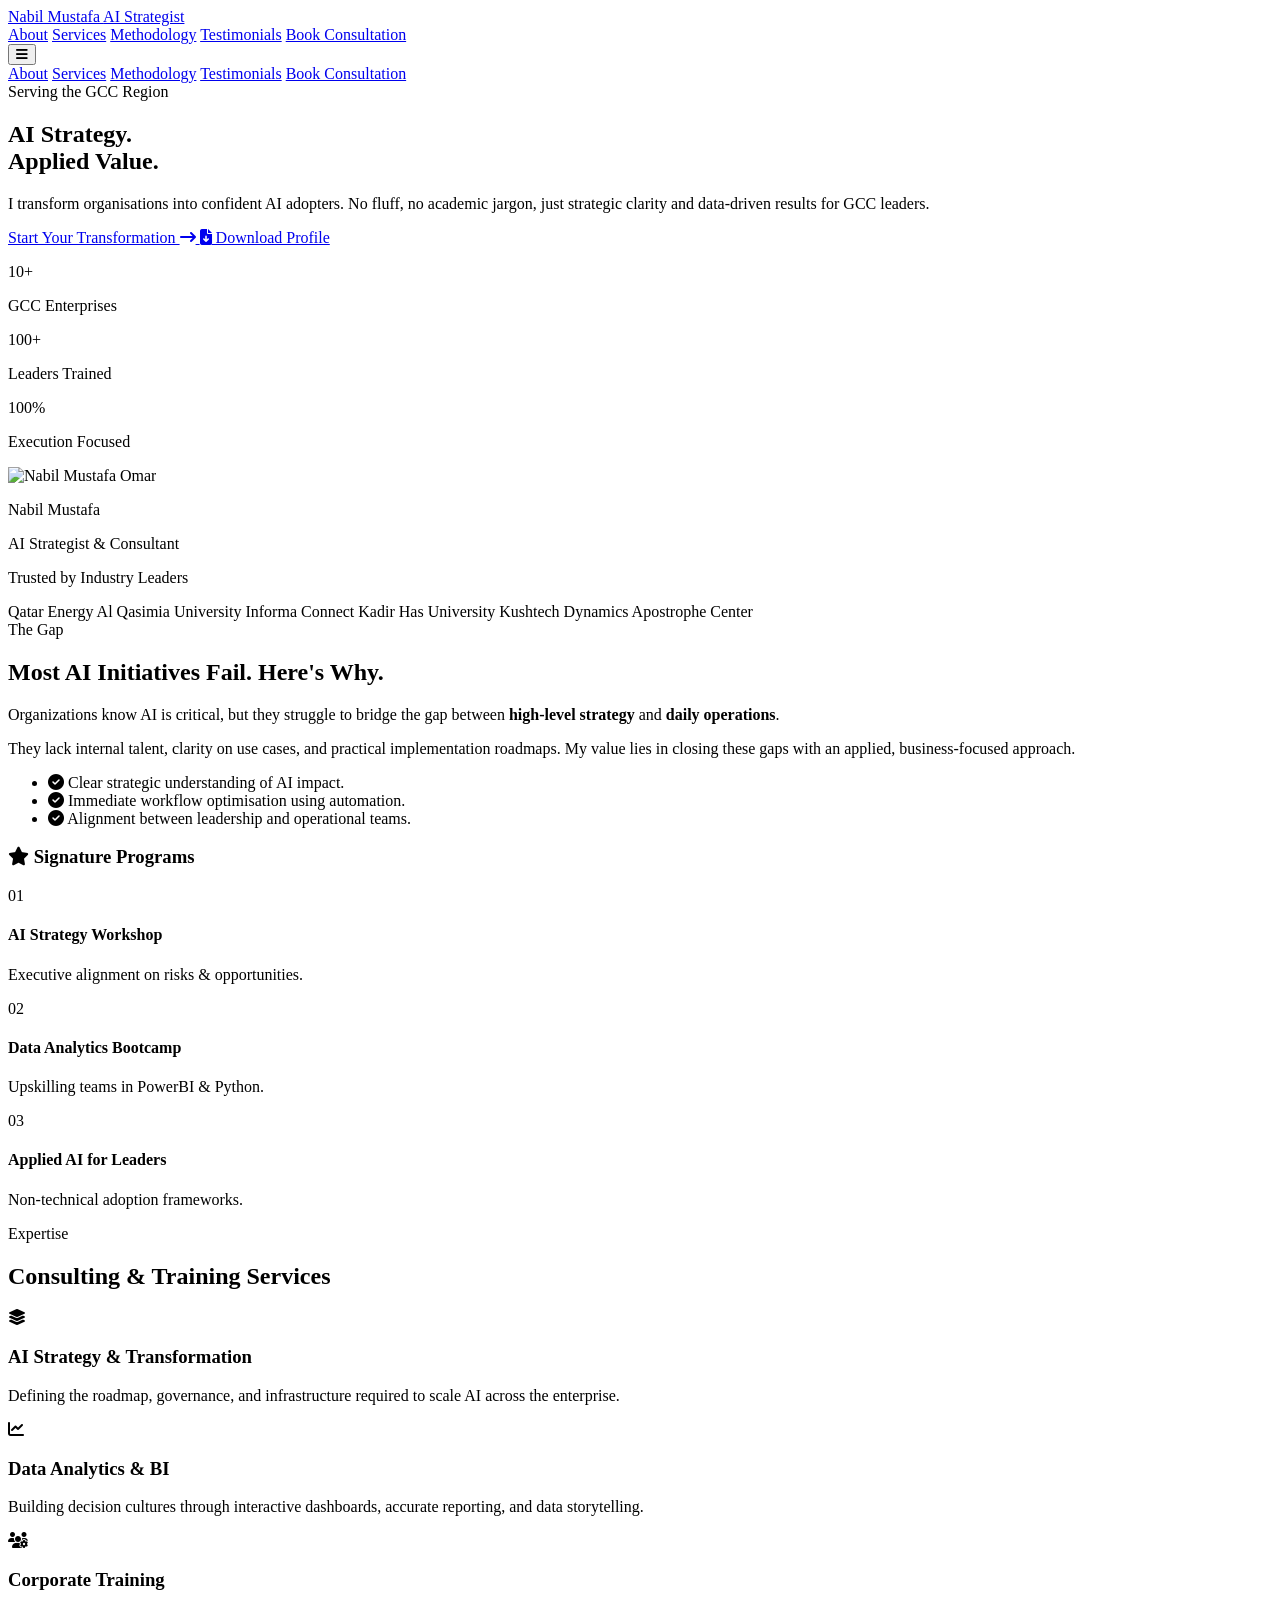
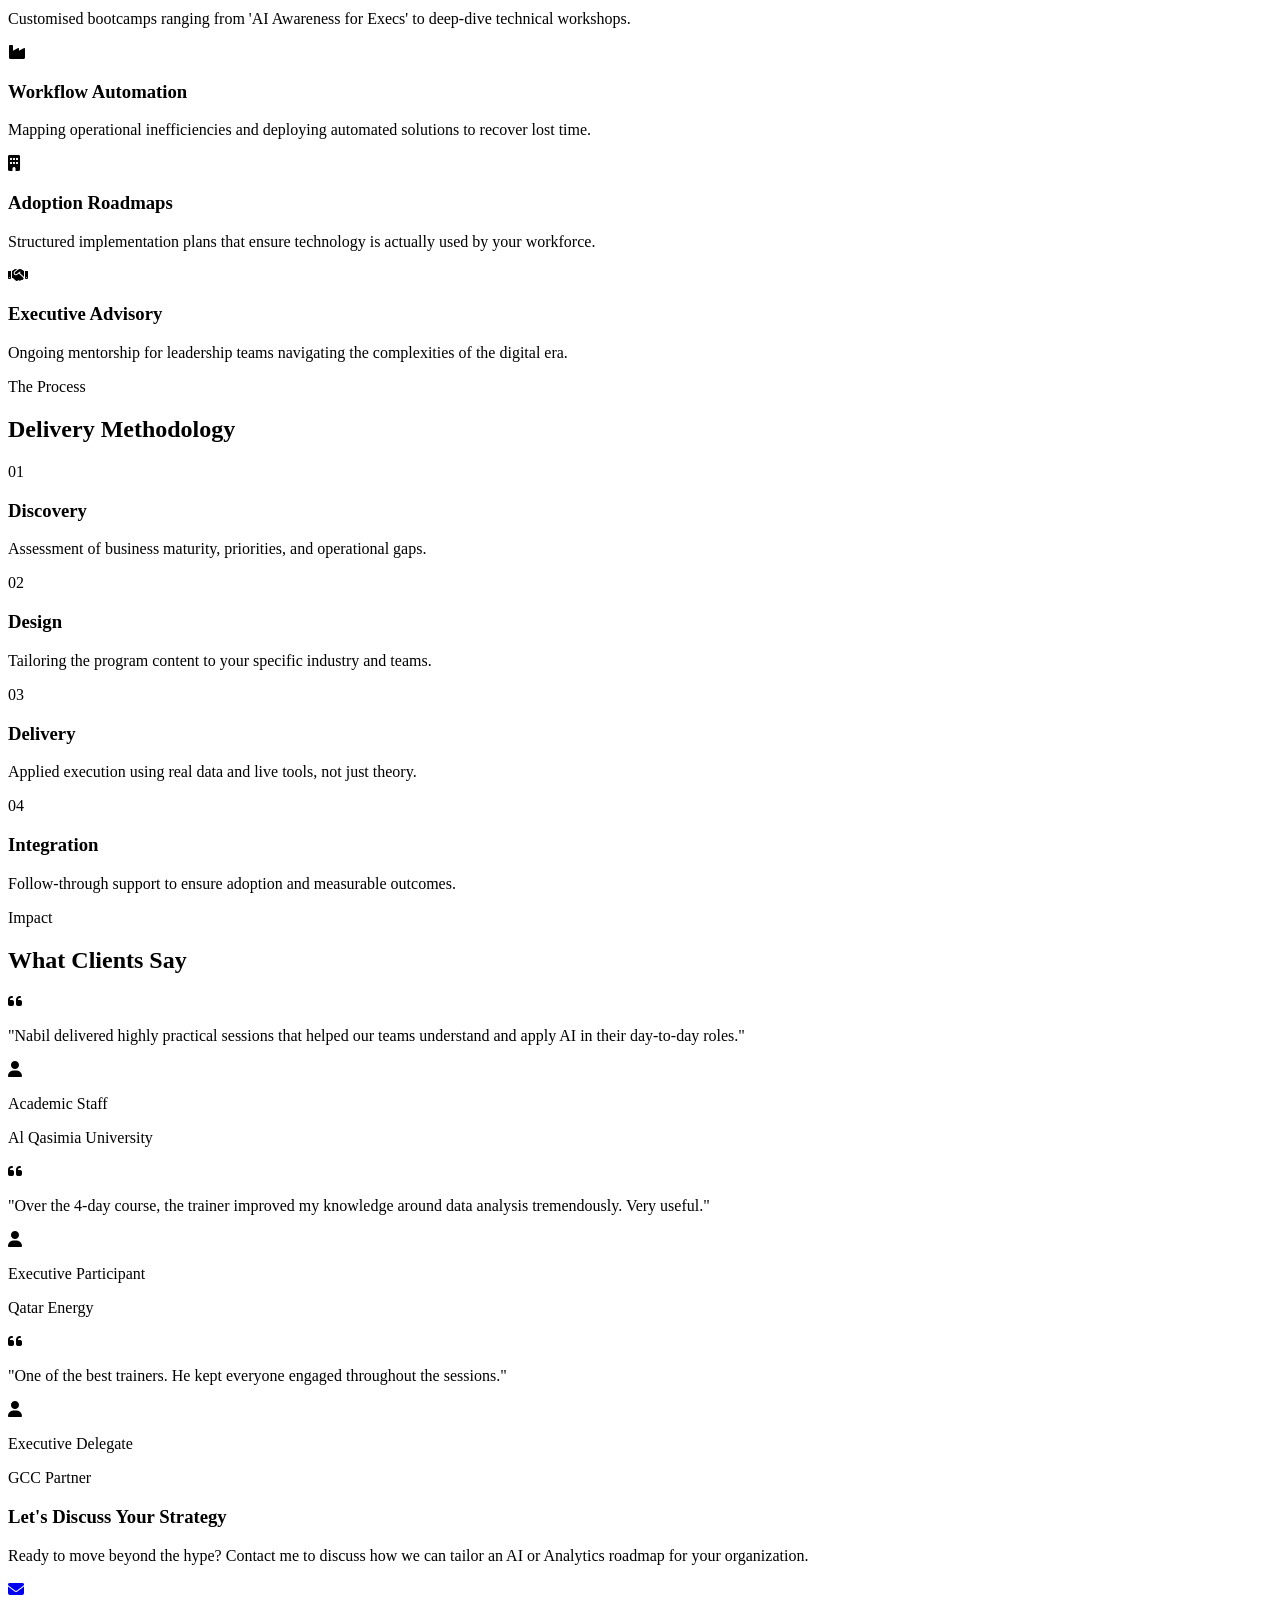
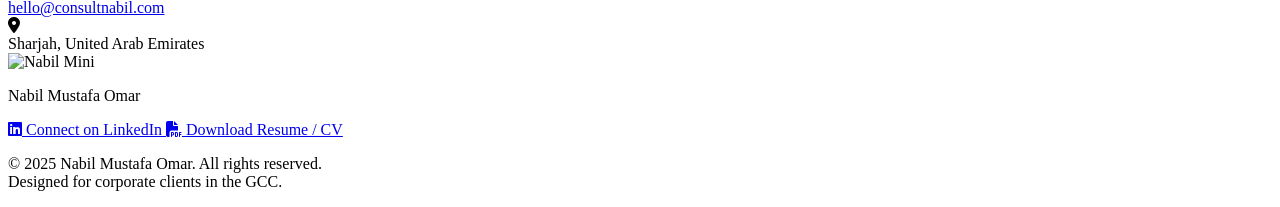
==== commit 2a420051: "Updated the humburger menu to work" ====
--- a/index.html
+++ b/index.html
@@ -14,7 +14,6 @@
     <meta name="robots" content="index, follow">
     
     <!-- Open Graph / WhatsApp / LinkedIn -->
-    <!-- Crucial for the image preview in chats -->
     <meta property="og:type" content="website">
     <meta property="og:url" content="https://your-website-url.com">
     <meta property="og:title" content="Nabil Mustafa Omar | AI Strategist & Consultant">
@@ -77,12 +76,13 @@
 <body class="bg-slate-50 text-slate-900 font-sans selection:bg-emerald-100 selection:text-emerald-900">
 
     <nav id="navbar" class="fixed top-0 w-full z-50 transition-all duration-300 py-5 bg-transparent">
-        <div class="max-w-6xl mx-auto px-6 flex items-center justify-between">
+        <div class="max-w-6xl mx-auto px-6 flex items-center justify-between relative">
             <a href="#" class="flex flex-col group">
                 <span class="text-xl font-bold text-slate-900 tracking-tight leading-none group-hover:text-emerald-700 transition-colors">Nabil Mustafa</span>
                 <span class="text-[0.65rem] font-bold text-emerald-600 uppercase tracking-widest mt-1">AI Strategist</span>
             </a>
             
+            <!-- Desktop Menu -->
             <div class="hidden md:flex items-center gap-8">
                 <a href="#about" class="text-sm font-medium text-slate-600 hover:text-emerald-700 transition-colors">About</a>
                 <a href="#services" class="text-sm font-medium text-slate-600 hover:text-emerald-700 transition-colors">Services</a>
@@ -93,9 +93,23 @@
                 </a>
             </div>
 
-            <button class="md:hidden text-slate-900 text-xl">
+            <!-- Mobile Menu Button -->
+            <button id="mobile-menu-btn" class="md:hidden text-slate-900 text-xl p-2 focus:outline-none">
                 <i class="fa-solid fa-bars"></i>
             </button>
+        </div>
+
+        <!-- Mobile Menu Dropdown -->
+        <div id="mobile-menu" class="hidden absolute top-full left-0 w-full bg-white/95 backdrop-blur-md border-b border-slate-200 shadow-xl md:hidden transition-all duration-300">
+            <div class="flex flex-col items-center py-8 space-y-6">
+                <a href="#about" class="text-lg font-medium text-slate-700 hover:text-emerald-700" onclick="toggleMenu()">About</a>
+                <a href="#services" class="text-lg font-medium text-slate-700 hover:text-emerald-700" onclick="toggleMenu()">Services</a>
+                <a href="#methodology" class="text-lg font-medium text-slate-700 hover:text-emerald-700" onclick="toggleMenu()">Methodology</a>
+                <a href="#testimonials" class="text-lg font-medium text-slate-700 hover:text-emerald-700" onclick="toggleMenu()">Testimonials</a>
+                <a href="#contact" class="bg-slate-900 text-white text-lg font-semibold px-8 py-3 rounded-xl shadow-lg" onclick="toggleMenu()">
+                    Book Consultation
+                </a>
+            </div>
         </div>
     </nav>
 
@@ -453,7 +467,10 @@
 
     <script>
         const navbar = document.getElementById('navbar');
-        
+        const mobileMenuBtn = document.getElementById('mobile-menu-btn');
+        const mobileMenu = document.getElementById('mobile-menu');
+
+        // Scroll effect
         window.addEventListener('scroll', () => {
             if (window.scrollY > 20) {
                 navbar.classList.add('glass-nav', 'py-3');
@@ -463,6 +480,16 @@
                 navbar.classList.add('bg-transparent', 'py-5');
             }
         });
+
+        // Toggle Mobile Menu
+        mobileMenuBtn.addEventListener('click', () => {
+            mobileMenu.classList.toggle('hidden');
+        });
+
+        // Function to close menu when a link is clicked
+        function toggleMenu() {
+            mobileMenu.classList.add('hidden');
+        }
     </script>
 </body>
 </html>
